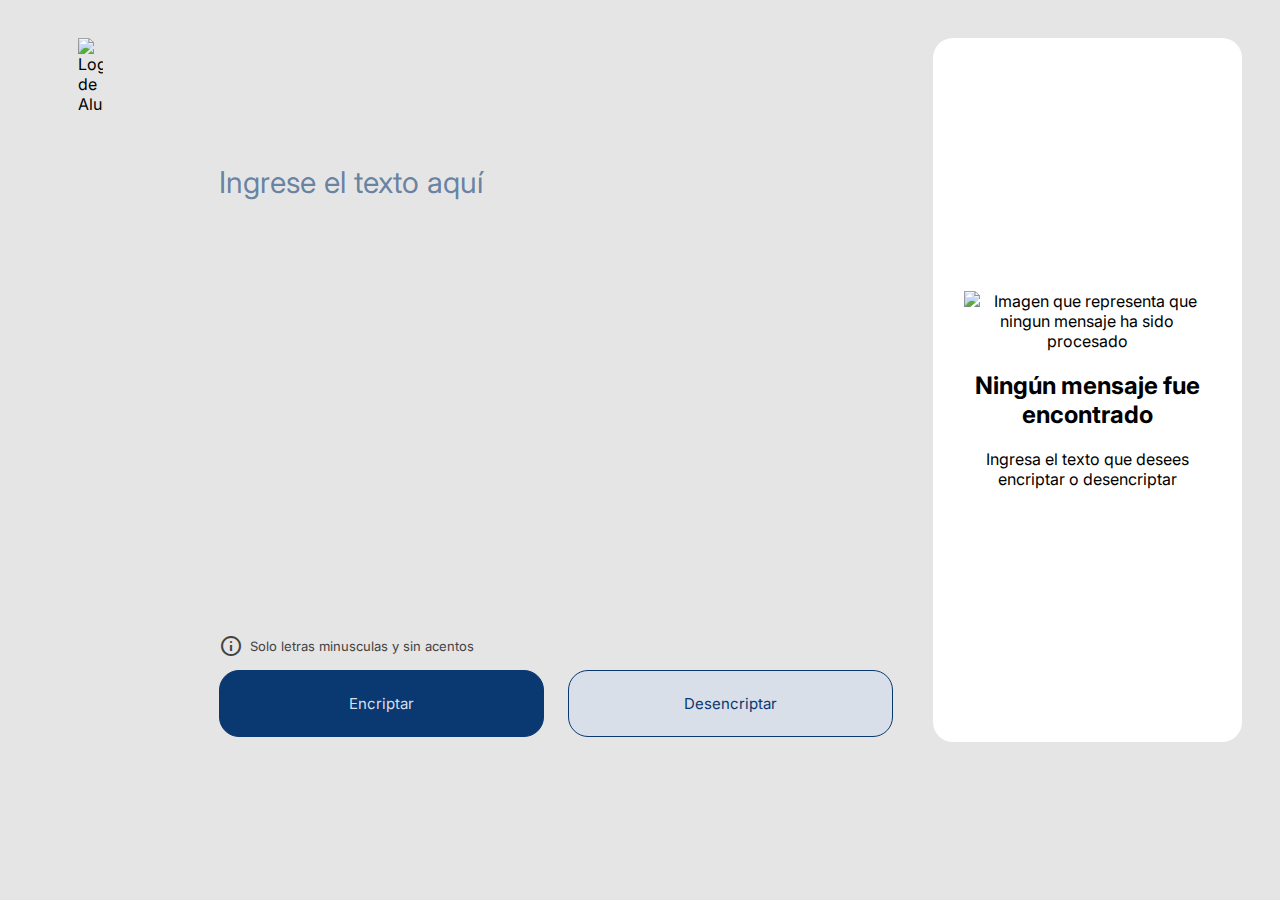
==== code/index.html @ 60b32654 "estilos para computadora agregados" ====
<!DOCTYPE html>
<html lang="es">

<head>
    <meta charset="UTF-8">
    <meta http-equiv="X-UA-Compatible" content="IE=edge">
    <meta name="viewport" content="width=device-width, initial-scale=1.0">
    <link rel="stylesheet"
        href="https://fonts.googleapis.com/css2?family=Material+Symbols+Outlined:opsz,wght,FILL,GRAD@48,700,1,200" />
    <link href="https://fonts.googleapis.com/css2?family=Inter:wght@300&display=swap" rel="stylesheet">

    <link rel="stylesheet" href="./index.css">

    <style>
        @import url('https://fonts.googleapis.com/css2?family=Inter:wght@300&display=swap');
    </style>

    <title>Encriptador</title>
</head>

<body>

    <div class="container">

        <img src="../resources/Vector.png" alt="Logo de Alura" class="logo">

        <textarea name="input" id="input" class="input" placeholder="Ingrese el texto aquí"></textarea>

        <p class="warning">
            <span class="material-symbols-outlined">info</span>
            Solo letras minusculas y sin acentos
        </p>

        <button class="encrypt">Encriptar</button>
        <button class="decrypt">Desencriptar</button>

        <aside class="result">

            <img src="../resources/Muñeco.png" alt="Imagen que representa que ningun mensaje ha sido procesado"
                class="messageNotFound">

            <h2>Ningún mensaje fue encontrado</h2>

            <p>Ingresa el texto que desees encriptar o desencriptar</p>

        </aside>

    </div>

</body>

</html>
---- code/index.css ----
* {

    margin: 0;
    padding: 0;
    background-color: #E5E5E5;
    font-family: 'Inter', sans-serif;

}

.container {

    padding: 3%;
    display: grid;
    grid-template-columns: 13% repeat(3, 1fr);
    grid-template-rows: repeat(4, auto);
    grid-template-areas:
    "logo . . result"
    ". input input result"
    ". warning warning result"
    ". encrypt decrypt result";
    column-gap: 2%;
    row-gap: 20px;

}

.container .logo {

    grid-area: logo;
    width: 25px;
    margin-left: 40px;

}

.container .input {

    grid-area: input;
    resize: none;
    border: none;
    outline: none;
    height: 450px;
    margin-top: 30px;

    color: #0A3871;;

}

.container .input::placeholder {

    color: #0a387196;

}

.container .input::placeholder,
.container .input {

    font-size: 30px;

}



.container .result {

    grid-area: result;
    background-color: white;
    border-radius: 20px;
    display: flex;
    flex-direction: column;
    align-items: center;
    justify-content: center;
    margin-left: 5%;
    gap: 20px;

}

.container .result * {

    background-color: transparent;
    text-align: center;
    margin: 0 30px;

}

.container .result img {

    width: 80%;

}

.container .warning {

    grid-area: warning;
    display: flex;
    align-items: center;
    justify-content: start;
    font-size: 13px;
    margin-bottom: -8px;
    color: rgb(67, 67, 67);

}

.container .warning span {

    margin-right: 7px;

}

.container .encrypt,
.container .decrypt {

    padding: 23px 40px;
    border-radius: 20px;
    font-size: 15px;
    text-align: center;
    margin-bottom: 5px;
    border: solid;
    border-width: 1px;
    border-color: #0A3871;

}

.container .encrypt {

    grid-area: encrypt;
    color: #D8DFE8;
    background-color: #0A3871;

}

.container .decrypt {

    grid-area: decrypt;
    color: #0A3871;
    background-color: #D8DFE8;
    
}
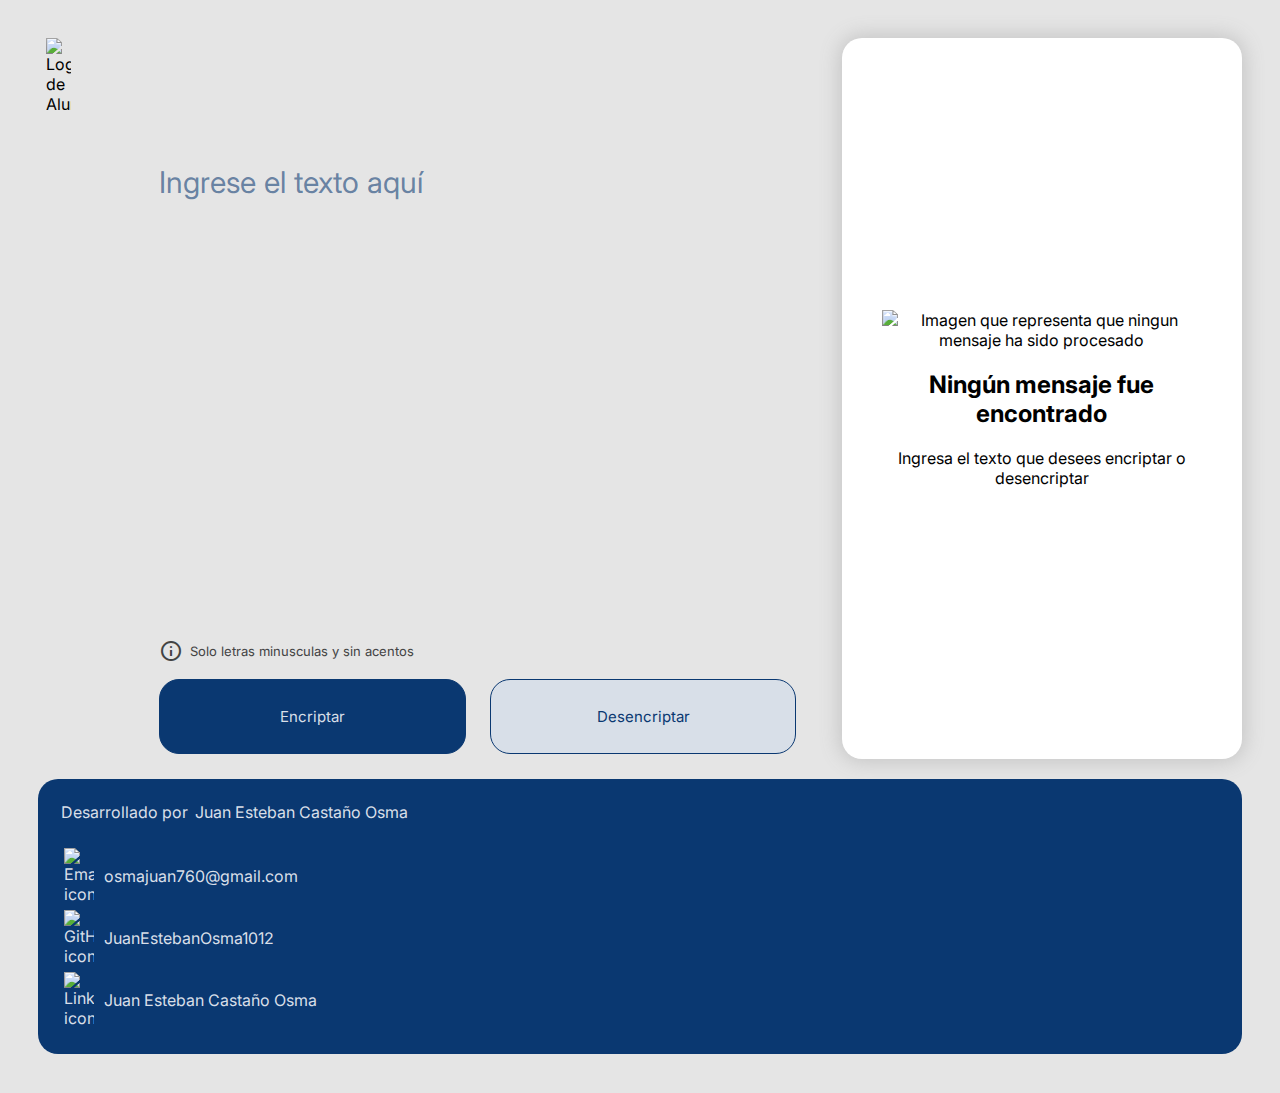
==== commit 95752af0: "terminada toda la logica del programa, solo falta la funcionalidad del boton de copiar" ====
--- a/code/index.html
+++ b/code/index.html
@@ -45,7 +45,28 @@
 
         </aside>
 
+        <footer class="information">
+
+            <p>Desarrollado por <a
+                    href="https://www.canva.com/design/DAFOreODGtI/XndrYCQkdLssnhHpDUfTfg/view?utm_content=DAFOreODGtI&utm_campaign=designshare&utm_medium=link&utm_source=publishsharelink">Juan
+                    Esteban Castaño Osma</a></p>
+
+            <ul>
+
+                <li><img src="../resources/mail_FILL0_wght400_GRAD0_opsz48.svg" alt="Email icon"
+                        id="icon">osmajuan760@gmail.com</li>
+                <li><img src="../resources/4202098_github_code_developer_logo_icon.svg" alt="GitHub icon"
+                        id="icon">JuanEstebanOsma1012</li>
+                <li><img src="../resources/4102586_applications_linkedin_social_social media_icon.svg"
+                        alt="Linkedin icon" id="icon">Juan Esteban Castaño Osma</li>
+
+            </ul>
+
+        </footer>
+
     </div>
+
+    <script src="./index.js"></script>
 
 </body>
 
--- a/code/index.css
+++ b/code/index.css
@@ -11,13 +11,14 @@
 
     padding: 3%;
     display: grid;
-    grid-template-columns: 13% repeat(3, 1fr);
-    grid-template-rows: repeat(4, auto);
+    grid-template-columns: 8% repeat(2, 1fr) 35%;
+    grid-template-rows: repeat(2, auto) 25px 80px auto;
     grid-template-areas:
-    "logo . . result"
-    ". input input result"
-    ". warning warning result"
-    ". encrypt decrypt result";
+        "logo . . result"
+        ". input input result"
+        ". warning warning result"
+        ". encrypt decrypt result"
+        "footer footer footer footer";
     column-gap: 2%;
     row-gap: 20px;
 
@@ -27,7 +28,7 @@
 
     grid-area: logo;
     width: 25px;
-    margin-left: 40px;
+    margin-left: 8%;
 
 }
 
@@ -37,10 +38,9 @@
     resize: none;
     border: none;
     outline: none;
-    height: 450px;
+    min-height: 450px;
     margin-top: 30px;
-
-    color: #0A3871;;
+    color: #0A3871;
 
 }
 
@@ -70,6 +70,7 @@
     justify-content: center;
     margin-left: 5%;
     gap: 20px;
+    box-shadow: 0px 0px 20px 3px rgb(197, 197, 197);
 
 }
 
@@ -84,6 +85,38 @@
 .container .result img {
 
     width: 80%;
+
+}
+
+.container .result .textResult {
+
+    word-wrap: break-word;
+    font-size: 25px;
+    margin: 30px;
+    margin-bottom: 0;
+    width: 80%;
+    text-align: left;
+    resize: none;
+    border: none;
+    outline: none;
+    height: 500px;
+
+}
+
+.container .result .btnCopy {
+
+    width: 80%;
+    margin: 20px 10%;
+    padding: 23px;
+    border-radius: 20px;
+    font-size: 15px;
+    text-align: center;
+    border: solid;
+    border-width: 1px;
+    border-color: #0A3871;
+    cursor: pointer;
+    color: #0A3871;
+    background-color: #D8DFE8;
 
 }
 
@@ -108,7 +141,7 @@
 .container .encrypt,
 .container .decrypt {
 
-    padding: 23px 40px;
+    padding: 23px 0px;
     border-radius: 20px;
     font-size: 15px;
     text-align: center;
@@ -116,6 +149,7 @@
     border: solid;
     border-width: 1px;
     border-color: #0A3871;
+    cursor: pointer;
 
 }
 
@@ -132,5 +166,112 @@
     grid-area: decrypt;
     color: #0A3871;
     background-color: #D8DFE8;
+
+}
+
+.container .information {
+
+    grid-area: footer;
+    display: flex;
+    flex-direction: column;
+    align-items: flex-start;
+    justify-content: flex-start;
+    background-color: #0A3871;
+    border-radius: 20px;
+    padding: 20px;
+
+}
+
+.container .information * {
+
+    background-color: transparent;
+    color: #D8DFE8;
+    margin: 3px;
+
+}
+
+.container .information ul li {
+
+    display: flex;
+    align-items: center;
+    margin: 0;
+    text-decoration: none;
+
+}
+
+.container .information p a {
+
+    text-decoration: none;
+
+}
+
+.container .information p {
+
+    margin-bottom: 20px;
+
+}
+
+#icon {
+
+    width: 30px;
+    margin-right: 10px;
+
+}
+
+@media screen and (max-width: 768px) {
+
+    .container {
+
+        padding: 7%;
+        grid-template-columns: repeat(2, 1fr);
+        grid-template-rows: 100px repeat(5, auto);
+        grid-template-areas:
+            "logo ."
+            "input input"
+            "warning warning"
+            "encrypt decrypt"
+            "result result"
+            "footer footer";
+
+    }
+
+    .container .result img {
+
+        display: none;
     
+    }
+
+    .container .result h2,
+    .container .result p {
+
+        margin: 20px;
+
+    }
+
+    .container .result {
+
+        margin-left: 0;
+    
+    }
+
+}
+
+@media screen and (max-width: 375px) {
+
+    .container {
+
+        padding: 5%;
+        grid-template-columns: 1fr;
+        grid-template-rows: 70px repeat(6, auto);
+        grid-template-areas:
+            "logo"
+            "input"
+            "warning"
+            "encrypt"
+            "decrypt"
+            "result"
+            "footer";
+
+    }
+
 }